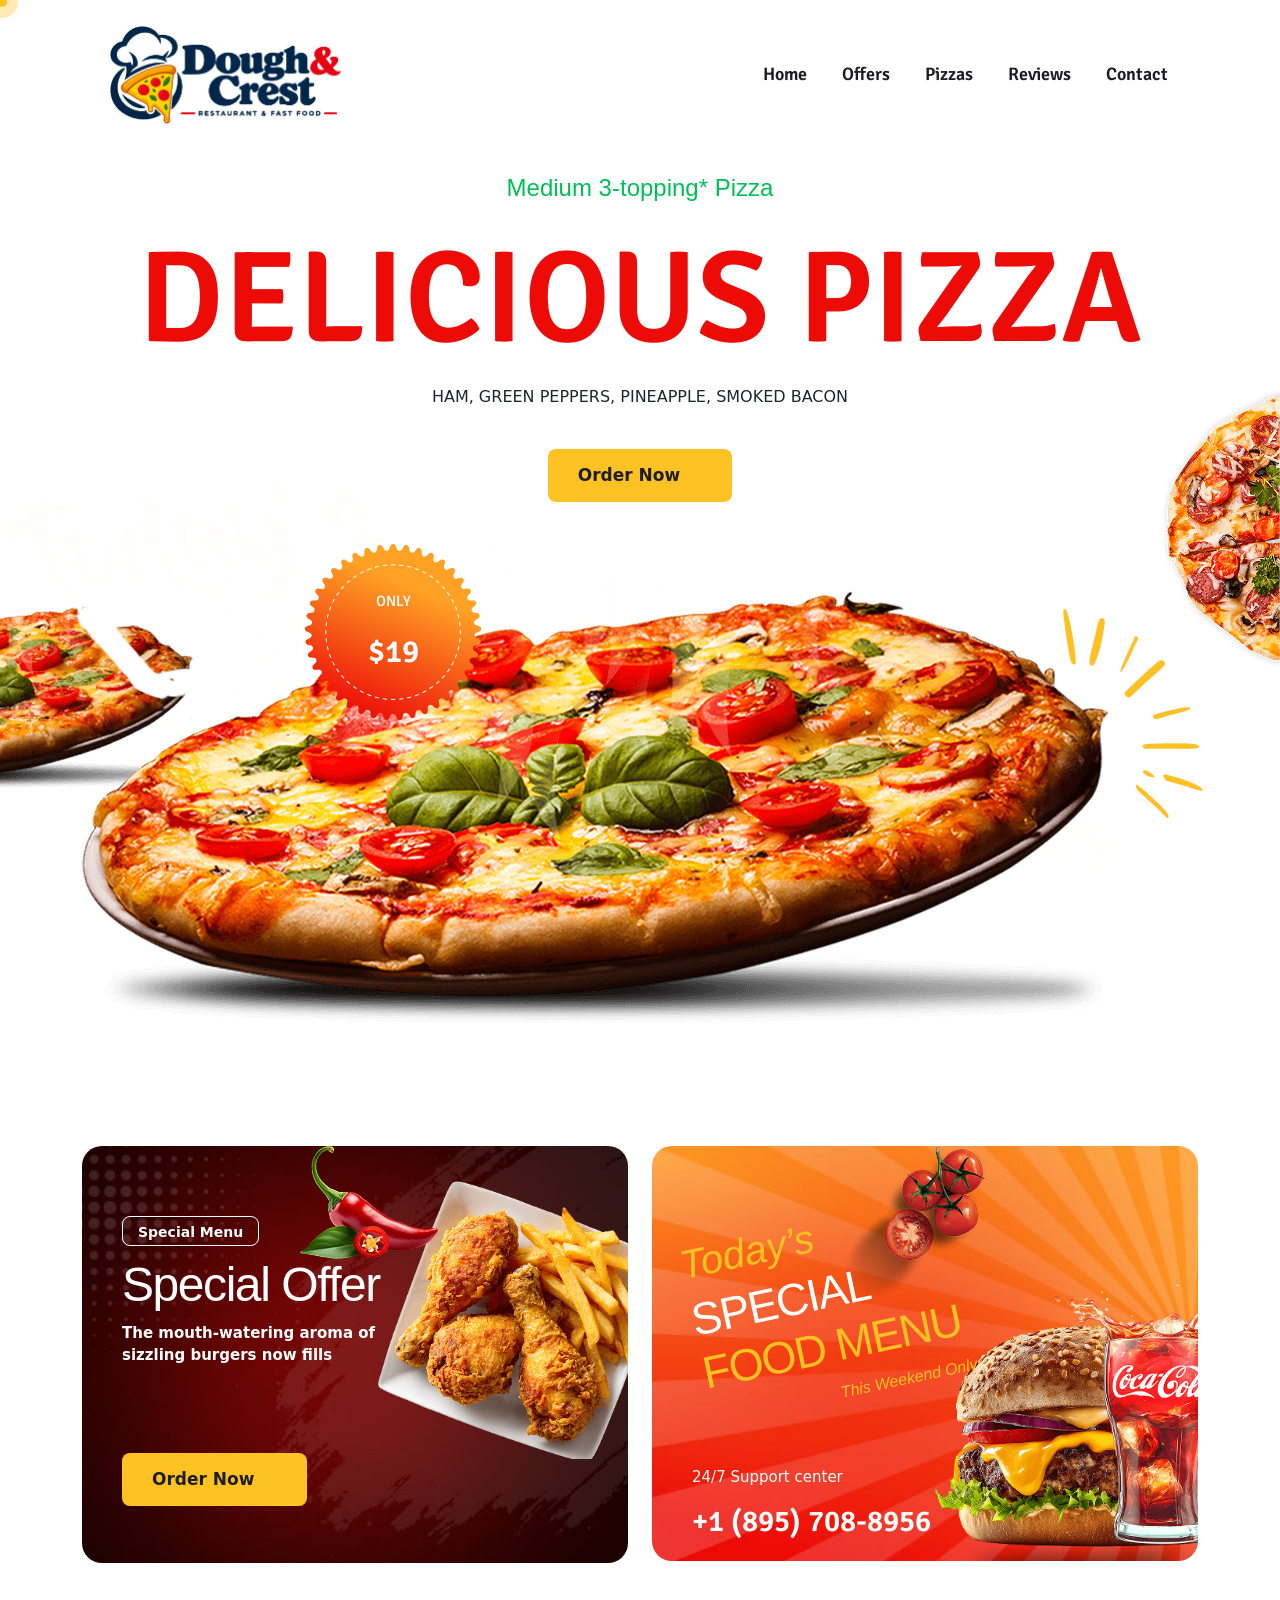
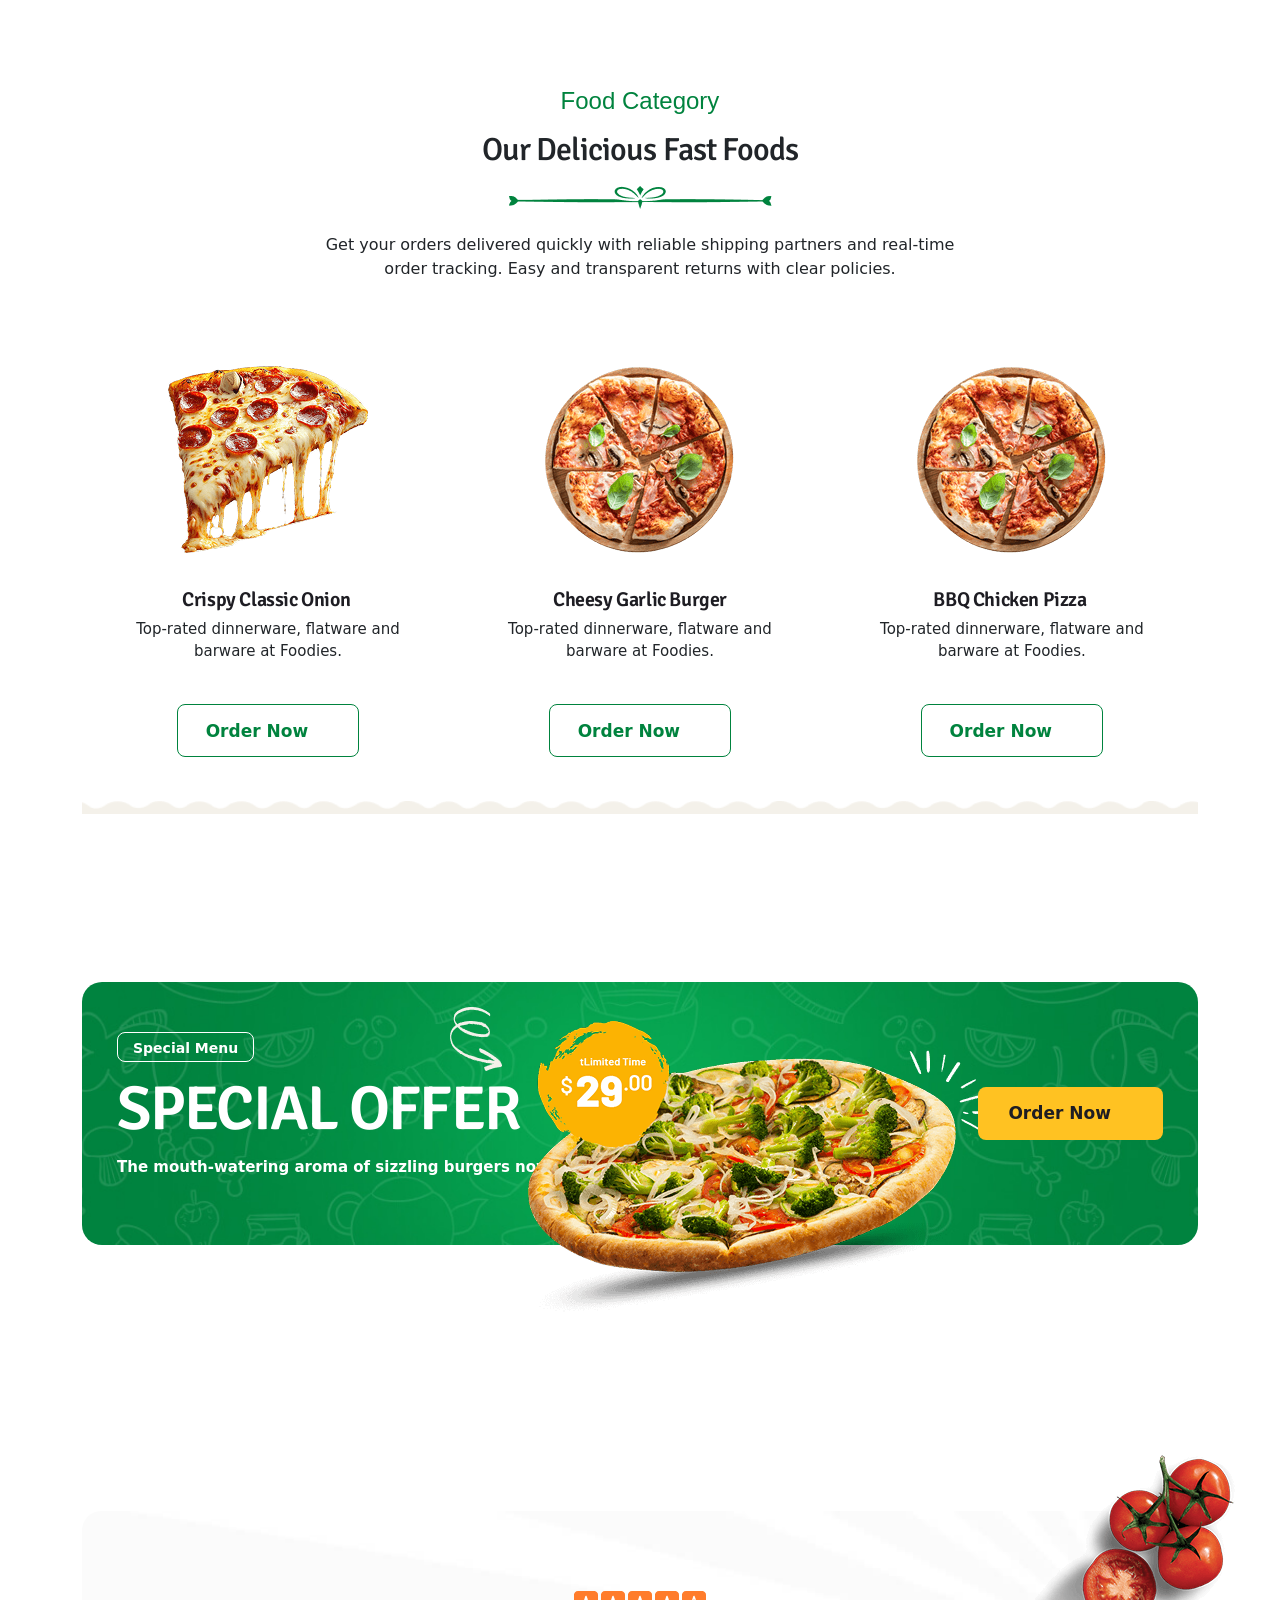
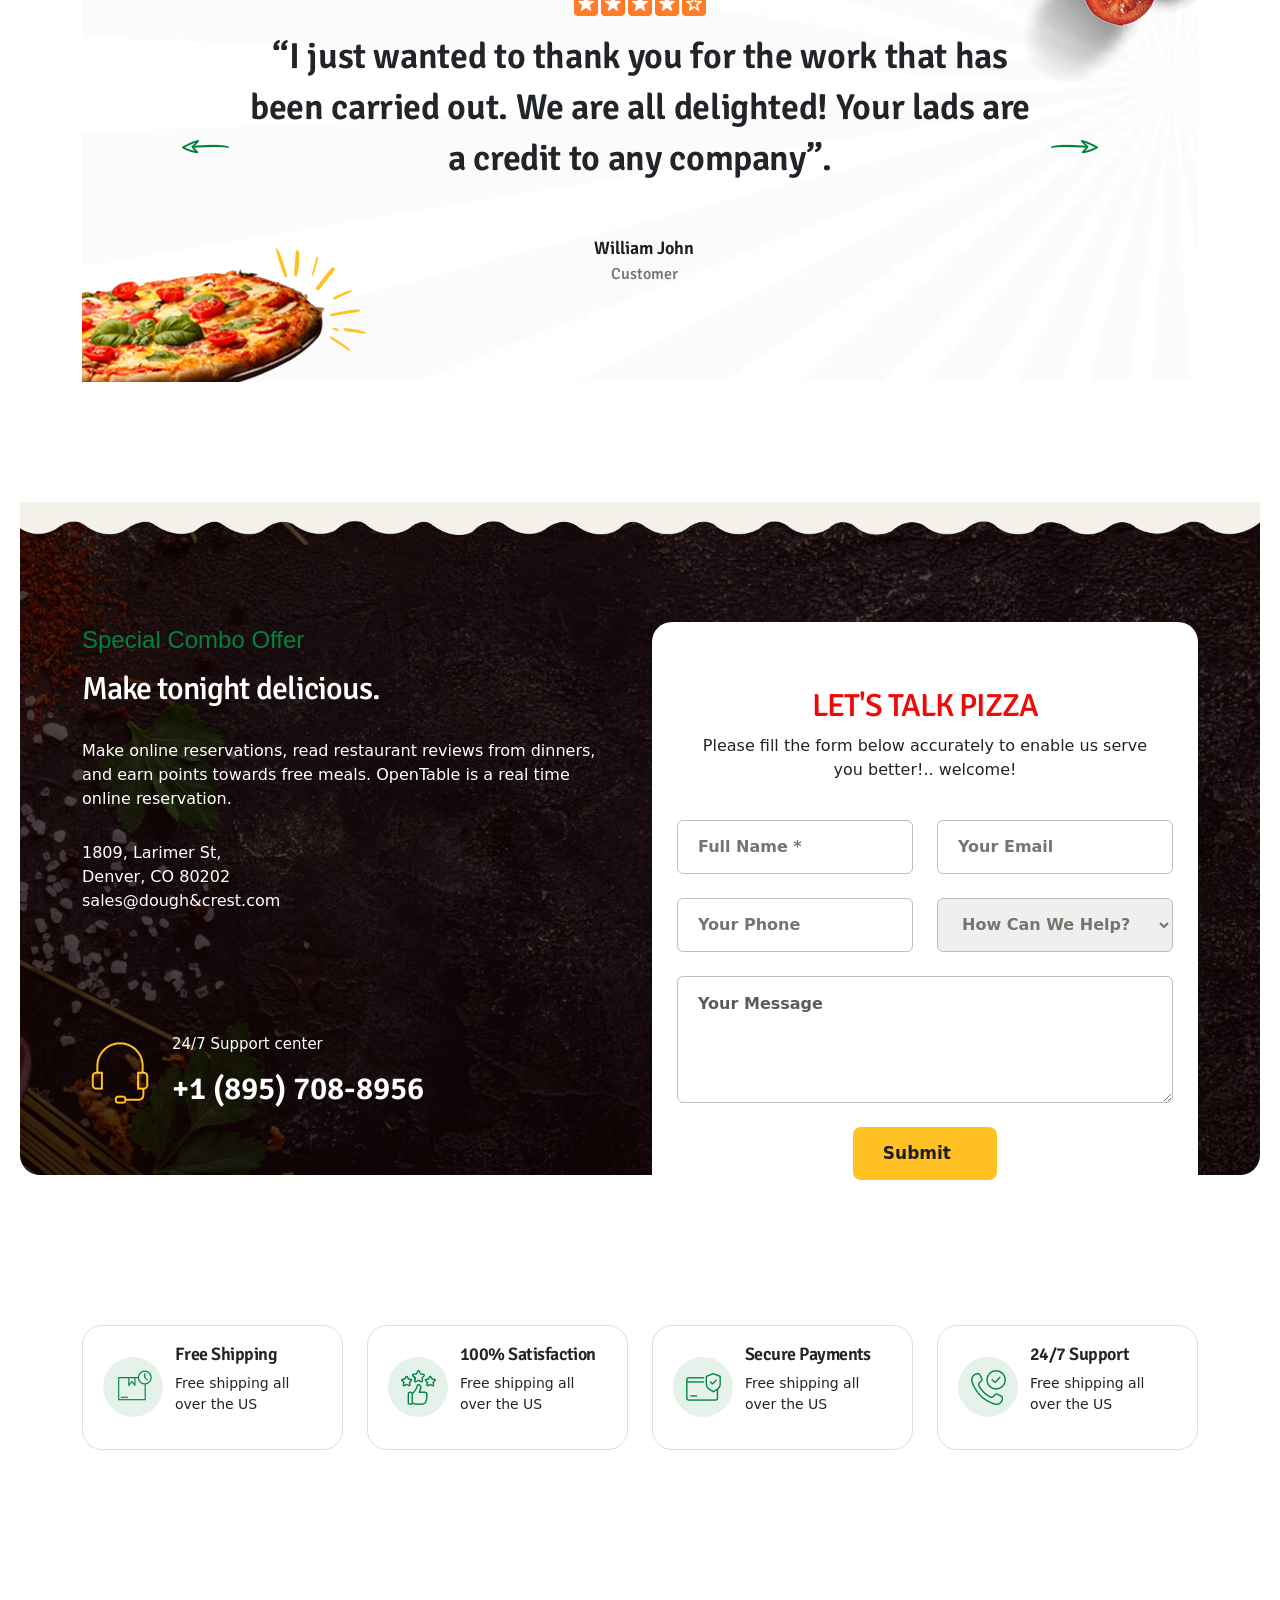
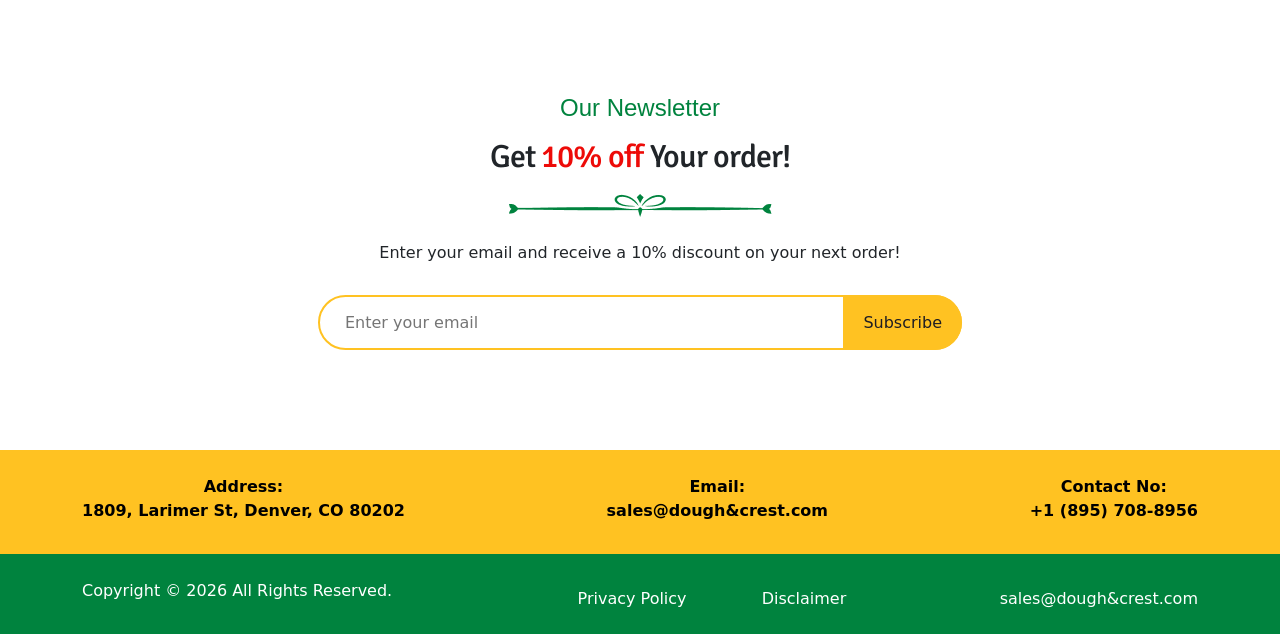
==== index.html @ ac4970d8 "Add files via upload" ====
<!DOCTYPE html>
<html lang="en">
    <!--<< Header Area >>-->
   <head>
        <!-- ========== Meta Tags ========== -->
        <meta charset="UTF-8">
        <meta http-equiv="X-UA-Compatible" content="IE=edge">
        <meta name="viewport" content="width=device-width, initial-scale=1">
        <meta name="description" content="Meo – Restaurant & Fast Food">
        <!-- ======== Page title ============ -->
        <title>Dough & Crest – Restaurant & Fast Food </title>

        <!--Start of Tawk.to Script-->
<script type="text/javascript">
var Tawk_API=Tawk_API||{}, Tawk_LoadStart=new Date();
(function(){
var s1=document.createElement("script"),s0=document.getElementsByTagName("script")[0];
s1.async=true;
s1.src='https://embed.tawk.to/6abe51f4b576a434453c56e2/1k3rn09ch';
s1.charset='UTF-8';
s1.setAttribute('crossorigin','*');
s0.parentNode.insertBefore(s1,s0);
})();
</script>
<!--End of Tawk.to Script-->

        <!--<< Favcion >>-->
        <!--<< Bootstrap min.css >>-->
        
        <link rel="stylesheet" href="main.css">
    </head>
    <body>

        <div class="page-wrapper">

           

            <!-- Back To Top Start -->
            <button id="back-top" class="back-to-top">
                <i class="fa-regular fa-arrow-up"></i>
            </button>

            <!-- MouseCursor Start -->
            <div class="mouseCursor cursor-outer"></div>
            <div class="mouseCursor cursor-inner"></div>

            <!-- Offcanvas Area Start -->
            <div class="fix-area">
                <div class="offcanvas__info">
                    <div class="offcanvas__wrapper">
                        <div class="offcanvas__content">
                            <div class="offcanvas__top d-flex justify-content-between align-items-center">
                                <div class="offcanvas__logo">
                                    <a href="index.html">
                                       Meo
                                    </a>
                                </div>
                                <div class="offcanvas__close">
                                    <button>
                                        <i class="fa-thin fa-times"></i>
                                    </button>
                                </div>
                            </div>
                            <div class="mobile-menu fix"></div>
                           
                           
                        </div>
                       
                    </div>
                </div>
            </div>
            <div class="offcanvas__overlay"></div>

            <!-- Header Section Start -->
            <header class="header-section-2">
                
                
                <div id="header-sticky" class="header-1 header-2">
                    <div class="container">
                        <div class="mega-menu-wrapper">
                            <div class="header-main">
                                <a href="index.html" class="logo-1">
Meo                                </a>
                                 <div class="category-wrapper">
                                    <button class="category-btn">
                                    <img src="css/logo.png" style="    max-height: 102px;" />
                                       
                                    </button>
                                    
                                   
                                </div>
                                <div class="header-right d-flex justify-content-end align-items-center">
                                     <div class="mean__menu-wrapper">
                                    <div class="main-menu">
                                        <nav id="mobile-menu">
                                            <ul>
                                                <li>
                                                    <a href="index.html">Home</a>
                                                </li>
                                                 <li>
                                                    <a href="#offers">Offers</a>
                                                </li>
                                                 <li>
                                                    <a href="#pizza">Pizzas</a>
                                                </li>
                                                <li>
                                                    <a href="#reviews">Reviews</a>
                                                </li>
                                            
                                                <li>
                                                    <a href="#order-now">Contact</a>
                                                </li>
                                                
                                                
                                            </ul>
                                        </nav>
                                    </div>
                                </div>
                                    <div class="header__hamburger my-auto d-xl-none">
                                        <div class="sidebar__toggle">
                                            <span></span>
                                            <span></span>
                                            <span></span>
                                        </div>
                                    </div>
                                </div>
                            </div>
                        </div>
                    </div>
                </div>
            </header>

            <div id="smooth-wrapper">
                <div id="smooth-content">
                    <!-- Hero Section Start -->
                    <section class="hero-section-2 hero-2 image-moving">
                        <div class="hero-shape1 float-bob-y">
                            <img src="css/hero-shape1.png" alt="img">
                        </div>
                        <div class="hero-shape2 float-bob-y">
                            <img src="css/hero-shape2.png" alt="img">
                        </div>
                        <div class="hero-shape3 float-bob-x">
                            <img src="css/hero-shape3.png" alt="img">
                        </div>
                        <div class="hero-shape4 float-bob-x">
                            <img src="css/hero-shape8.png" alt="img">
                        </div>
                        <div class="hero-shape5 float-bob-y">
                            <img src="css/hero-shape9.png" alt="img">
                        </div>
                        <div class="hero-shape6 float-bob-x">
                            <img src="css/hero-shape6.png" alt="img">
                        </div>
                         <div class="hero-shape7 float-bob-y">
                            <img src="css/hero-shape7.png" alt="img">
                        </div>
                        <div class="container">
                            <div class="hero-content">
                                <div class="s-1 float-bob-x">
                                    <img src="css/hero-shape4.png" alt="img">
                                </div>
                                 <div class="s-2 float-bob-y">
                                    <img src="css/hero-shape5.png" alt="img">
                                </div>
                                <span class="hero-sub">Medium 3-topping* Pizza</span>
                                <h1 class="split-title">
                                    DELICIOUS PIZZA
                                </h1>
                                <p>HAM, GREEN PEPPERS, PINEAPPLE, SMOKED BACON </p>
                                <a href="#order-now" class="theme-btn small-btn">Order Now <i class="fa-solid fa-basket-shopping"></i></a>
                            </div>
                            <div class="hero-image">
                                <img src="css/hero-image.png" alt="img" class="tilt_scale">
                                <div class="text-shape">
                                    <img src="css/hero-text.png" alt="img">
                                </div>
                                <div class="discount-box">
                                <img src="css/circle.png" alt="img">
                                    <div class="cont">
                                        <p>ONLY</p>
                                        <span>$19</span>
                                    </div>
                                </div>
                            </div>
                        </div>
                    </section>

                    <!-- Food Banner Category Start -->
                    <section id="offers" class="footer-banner-two-sec fix section-padding">
                        <div class="burger-shape">
                            <img src="css/burger-shape.png" alt="img">
                        </div>
                        <div class="pizza-1">
                            <img src="css/pizza-shape.png" alt="img">
                        </div>
                        <div class="container">
                            <div class="row g-4">
                                <div class="col-lg-6 wow fadeInUp" data-wow-delay=".3s">
                                    <div class="food-banner-items-two bg-cover" style="background-image: url('css/food-banner-bg.jpg');">
                                        <div class="line-1">
                                        </div>
                                        <div class="chili-shape">
                                            <img src="css/chili-shape.png" alt="img">
                                        </div>
                                        <div class="shape2">
                                            <img src="css/shape2.png" alt="img">
                                        </div>
                                        <div class="content">
                                            <span class="menu-text">Special Menu</span>
                                            <h2>Special Offer</h2>
                                            <p>
                                                The mouth-watering aroma of <br class="d-block"> sizzling burgers now fills
                                            </p>
                                            <a href="#order-now" class="theme-btn small-btn">Order Now <i class="fa-solid fa-basket-shopping"></i></a>
                                        </div>
                                        <div class="thumb">
                                            <img src="css/ciken-fry.png" alt="img">
                                            <div class="shape">
                                                <img src="css/shape1.png" alt="img">
                                            </div>
                                        </div>
                                    </div>
                                </div>
                                <div class="col-lg-6 wow fadeInUp" data-wow-delay=".5s">
                                    <div class="food-banner-items-three bg-cover" style="background-image: url('css/food-banner-bg-2.jpg');">
                                        <div class="line-1">
                                        </div>
                                        <div class="content-2">
                                            <span class="sub-text">
                                                Today’s
                                            </span>
                                            <h2>
                                                Special <br>
                                                <span> Food Menu</span>
                                            </h2>
                                            <p>This Weekend Only</p>
                                        </div>
                                        <div class="info-items">
                                            <span>24/7 Support center</span>
                                                                                           <a href="+1 (895) 708-8956" class="number">+1 (895) 708-8956</a>

                                        </div>
                                        <div class="burger-image">
                                            <img src="css/burger-image.png" alt="img">
                                        </div>
                                        <div class="tomato-shape">
                                            <img src="css/tomato-shape.png" alt="img">
                                        </div>
                                    </div>
                                </div>
                            </div>
                        </div>
                    </section>

                    <!-- Shop Category Start -->
                    <section id="pizza" class="shop-category-section-2 pt-0 fix section-padding pb-0">
                        <div class="shape d-none d-xl-block">
                            <img src="css/shape11.png" alt="img">
                        </div>
                        <div class="container">
                            <div class="section-title text-center">
                                <span class="sub-title tz-sub-tilte tz-sub-anim tx-subTitle">Food Category</span>
                                <h2 class="tx-title sec_title  tz-itm-title tz-itm-anim">
                                    Our Delicious Fast Foods
                                </h2>
                                <div class="sec-line mt-3 mb-4">
                                    <img src="css/sec-line.png" alt="img">
                                </div>
                                <p>
                                    Get your orders delivered quickly with reliable shipping partners and real-time <br> order tracking. Easy and transparent returns with clear policies.
                                </p>
                            </div>
                            <div class="swiper shop-category-slider-2">
                                <div class="swiper-wrapper">
                                    <div class="swiper-slide wow fadeInUp" data-wow-delay=".2s">
                                        <div class="shop-category-box-items-2">
                                            <div class="thumb">
                                                <img src="css/3.png" alt="img">
                                            </div>
                                            <div class="content">
                                                <div class="star">
                                                    <i class="fa-etch fa-solid fa-star"></i>
                                                    <i class="fa-etch fa-solid fa-star"></i>
                                                    <i class="fa-etch fa-solid fa-star"></i>
                                                    <i class="fa-etch fa-solid fa-star"></i>
                                                    <i class="fa-light fa-star"></i>
                                                </div>
                                                <h3 class="title">
                                                    <a href="shop-details.html">Crispy Classic Onion </a>
                                                </h3>
                                                <p>
                                                    Top-rated dinnerware, flatware and barware at Foodies.
                                                </p>
                                                <a href="#order-now" class="theme-btn small-btn">Order Now <i class="fa-solid fa-basket-shopping"></i></a>
                                            </div>
                                            <div class="line-1">
                                                <img src="css/line-1.png" alt="img">
                                            </div>
                                        </div>
                                    </div>
                                    <div class="swiper-slide wow fadeInUp" data-wow-delay=".4s">
                                        <div class="shop-category-box-items-2">
                                            <div class="thumb">
                                                <img src="css/1.png" alt="img">
                                            </div>
                                            <div class="content">
                                                <div class="star">
                                                    <i class="fa-etch fa-solid fa-star"></i>
                                                    <i class="fa-etch fa-solid fa-star"></i>
                                                    <i class="fa-etch fa-solid fa-star"></i>
                                                    <i class="fa-etch fa-solid fa-star"></i>
                                                    <i class="fa-light fa-star"></i>
                                                </div>
                                                <h3 class="title">
                                                    <a href="shop-details.html">Cheesy Garlic Burger</a>
                                                </h3>
                                                <p>
                                                    Top-rated dinnerware, flatware and barware at Foodies.
                                                </p>
                                                <a href="#order-now" class="theme-btn small-btn">Order Now <i class="fa-solid fa-basket-shopping"></i></a>
                                            </div>
                                            <div class="line-1">
                                                <img src="css/line-1.png" alt="img">
                                            </div>
                                        </div>
                                    </div>
                                    <div class="swiper-slide wow fadeInUp" data-wow-delay=".6s">
                                        <div class="shop-category-box-items-2">
                                            <div class="thumb">
                                                <img src="css/2.png" alt="img">
                                            </div>
                                            <div class="content">
                                                <div class="star">
                                                    <i class="fa-etch fa-solid fa-star"></i>
                                                    <i class="fa-etch fa-solid fa-star"></i>
                                                    <i class="fa-etch fa-solid fa-star"></i>
                                                    <i class="fa-etch fa-solid fa-star"></i>
                                                    <i class="fa-light fa-star"></i>
                                                </div>
                                                <h3 class="title">
                                                    <a href="shop-details.html">BBQ Chicken Pizza </a>
                                                </h3>
                                                <p>
                                                    Top-rated dinnerware, flatware and barware at Foodies.
                                                </p>
                                                <a href="#order-now" class="theme-btn small-btn">Order Now <i class="fa-solid fa-basket-shopping"></i></a>
                                            </div>
                                            <div class="line-1">
                                                <img src="css/line-1.png" alt="img">
                                            </div>
                                        </div>
                                    </div>
                                   
                                </div>
                                <div class="swiper-dot style-2 text-center mt-5">
                                    <div class="dot2"></div> 
                                </div>
                            </div>
                        </div>
                    </section>

                    <!-- Special Menu Section Start -->
                    <section  class="special-menu-banner-two fix section-padding image-moving">
                         <div class="shape d-none d-xxl-block float-bob-y">
                            <img src="css/shape9.png" alt="img">
                        </div>
                         <div class="shape-2 d-none d-xxl-block float-bob-y">
                            <img src="css/shape10.png" alt="img">
                        </div>
                        <div class="container">
                            <div class="special-menu-banner-wrapper-two bg-cover" style="background-image: url('css/offer-bg.jpg');">
                                <div class="content">
                                    <span class="sub-text">Special Menu</span>
                                    <h2 class="split-title">
                                        Special Offer
                                    </h2>
                                    <p>The mouth-watering aroma of sizzling burgers now fills</p>
                                </div>
                                <div class="pizza-image">
                                    <img src="css/pizza-image.png" alt="img" class="tilt_scale">
                                </div>
                                <a href="#order-now" class="theme-btn small-btn">Order Now <i class="fa-solid fa-basket-shopping"></i></a>
                                <div class="vec-shape float-bob-x">
                                    <img src="css/vec.png" alt="img">
                                </div>
                                <div class="shape-3">
                                    <img src="css/shape3.png" alt="img">
                                </div>
                            </div>
                        </div>
                    </section>

                 

               

              

                   


                    <!-- Testimonial Section Start -->
                    <section id="reviews" class="testimonial-section-two fix section-padding">
                        <div class="container">
                            <div class="testimonial-wrapper-two bg-cover" style="background-image: url('css/testimonial-bg.jpg');">
                                <div class="testi-shape">
                                    <img src="css/testi-shape1.png" alt="img">
                                </div>
                                <div class="testi-shape-2">
                                    <img src="css/testi-shape2.png" alt="img">
                                </div>
                                <div class="testi-shape-3">
                                    <img src="css/testi-shape3.png" alt="img">
                                </div>
                                <div class="testi-shape-4">
                                    <img src="css/testi-shape4.png" alt="img">
                                </div>
                                 <div class="testi-shape-5">
                                    <img src="css/testi-shape5.png" alt="img">
                                </div>
                                <div class="swiper testimonial-slider-2">
                                    <div class="swiper-wrapper">
                                        <div class="swiper-slide">
                                            <div class="testimonial-items-two">
                                                <div class="star">
                                                    <img src="css/star.png" alt="img">
                                                </div>
                                                <h2 class="title">
                                                    “I just wanted to thank you for the work that has been carried out. We are all delighted! Your lads are a credit to any company”.
                                                </h2>
                                                <div class="testi-info">
                                                    <div class="image">
                                                    </div>
                                                    <div class="content">
                                                        <span>William John</span>
                                                        <p>Customer</p>
                                                    </div>
                                                </div>
                                            </div>
                                        </div>
                                        <div class="swiper-slide">
                                            <div class="testimonial-items-two">
                                                <div class="star">
                                                </div>
                                                <h2 class="title">
                                                    “The crust has that perfect crisp-chewy thing going on. We were already planning our next order”.
                                                </h2>
                                                <div class="testi-info">
                                                    <div class="image">
                                                    </div>
                                                    <div class="content">
                                                        <span>Morgan T</span>
                                                        <p>Customer</p>
                                                    </div>
                                                </div>
                                            </div>
                                        </div>
                                    </div>
                                </div>
                                <div class="array-button">
                                    <button class="array-prevs">
                                        <img src="css/arrow-left.png" alt="img">
                                    </button>
                                    <button class="array-nexts">
                                        <img src="css/arrow-right.png" alt="img">
                                    </button>
                                </div>
                            </div>
                             
                        </div>
                    </section>

                    <!-- Comboo Offer Section Start -->
                    <section id="order-now" class="comboo-offer-section-two section-padding bg-cover pb-0" style="background-image: url('css/comboo-offer-bg.jpg');">
                        <div class="shape-1">
                            <img src="css/shape13.png" alt="img">
                        </div>
                        <div class="shape-2">
                            <img src="css/shape14.png" alt="img">
                        </div>
                        <div class="shape-3 d-none d-xl-block">
                            <img src="css/shape15.png" alt="img">
                        </div>
                        <div class="top-shape d-none d-xl-block">
                            <img src="css/top-shape.png" alt="img">
                        </div>
                        <div class="container">
                            <div class="row g-4">
                                <div class="col-lg-6">
                                    <div class="comboo-offer-content-two">
                                        <div class="section-title mb-0">
                                            <span class="sub-title tz-sub-tilte tz-sub-anim tx-subTitle">Special Combo Offer</span>
                                            <h2 class="tx-title sec_title  tz-itm-title tz-itm-anim text-white">
                                                Make tonight delicious.
                                            </h2>
                                            <div class="sec-line mt-3">
                                            </div>
                                        </div>
                                        <p class="text wow fadeInUp" data-wow-delay=".3s">
                                            Make online reservations, read restaurant reviews from dinners, and earn points towards free meals. OpenTable is a real time online reservation.
                                        </p>
                                        
                                        <p class="text wow fadeInUp" data-wow-delay=".3s">
                                           <span>1809, Larimer St, <br />Denver, CO 80202
</span><br />
                                             <span>sales@dough&crest.com
</span>
                                        </p>
                                        <div class="info-items wow fadeInUp" data-wow-delay=".5s">
                                            <div class="icon">
                                                <img src="css/support.png" alt="img">
                                            </div>
                                             
                                            <div class="info-content">
                                                <span>24/7 Support center</span>
                                                <a href="+1 (895) 708-8956" class="number">+1 (895) 708-8956</a>
                                            </div>
                                        </div>
                                    </div>
                                </div>
                                <div class="col-lg-6">
                                    <div class="comboo-contact-form wow fadeInUp" data-wow-delay=".3s">
                                        <div class="shape1">
                                            <img src="css/shape16.png" alt="img">
                                        </div>
                                        <div class="shape2">
                                            <img src="css/shape17.png" alt="img">
                                        </div>
                                       
                                        <h2 class="title">
                                            Let's talk pizza
                                        </h2>
                                        <p class="text">
                                            Please fill the form below accurately to enable us serve <br>  you better!.. welcome!
                                        </p>
                                        <form action="contact-form.php"  method="POST">
                                            <div class="row g-4">
                                                <div class="col-lg-6 col-md-6">
                                                    <div class="form-clt">
                                                        <input type="text" placeholder="Full name *">
                                                    </div>
                                                </div>
                                                <div class="col-lg-6 col-md-6">
                                                    <div class="form-clt">
                                                        <input type="text" placeholder="Your email">
                                                    </div>
                                                </div>
                                                 <div class="col-lg-6 col-md-6">
                                                    <div class="form-clt">
                                                        <input type="tel" placeholder="Your Phone">
                                                    </div>
                                                </div>
                                                 <div class="col-lg-6 col-md-6">
                                                    <div class="form-clt">
                                                    
                                                        
                                                        <select class="single-select w-100"><option>How can we help?</option><option>Order inquiry</option><option>Catering</option><option>Private event</option></select>
                                                       
                                                    </div>
                                                </div>
                                                <div class="col-lg-12">
                                                    <div class="form-clt">
                                                        <div class="form">
                                                           <textarea class="form-control" rows="5" required="" placeholder="Your message"></textarea>
                                                        </div>
                                                    </div>
                                                </div>
                                                <div class="col-lg-12">
                                                    <div class="form-clt">
                                                       <button type="submit" class="theme-btn small-btn">Submit<i class="fa-light fa-arrow-up-right"></i></button>
                                                    </div>
                                                </div>
                                            </div>
                                        </form>
                                    </div>
                                </div>
                            </div>
                        </div>
                    </section>

                  

                
 <!-- Support Feature Section Start -->
                    <section style="margin-top: 150px;" class="support-feature-section-two section-padding pt-0">
                        <div class="shape d-none d-xl-block">
                            <img src="css/shape7.png" alt="img">
                        </div>
                        <div class="container">
                            <div class="row g-4 row-cols-xl-4 row-cols-xl-3 row-cols-md-2 row-cols-sm-2  row-cols-1">
                                <div class="col wow fadeInUp" data-wow-delay=".2s">
                                    <div class="support-feature-box-two">
                                        <div class="icon">
                                            <img src="css/icon-1.png" alt="img">
                                        </div>
                                        <div class="content">
                                            <h2 class="title">
                                                Free Shipping
                                            </h2>
                                            <p>
                                                Free shipping all over the US
                                            </p>
                                        </div>
                                    </div>
                                </div>
                                <div class="col wow fadeInUp" data-wow-delay=".4s">
                                    <div class="support-feature-box-two">
                                        <div class="icon">
                                            <img src="css/icon-2.png" alt="img">
                                        </div>
                                        <div class="content">
                                            <h2 class="title">
                                                100% Satisfaction
                                            </h2>
                                            <p>
                                                Free shipping all over the US
                                            </p>
                                        </div>
                                    </div>
                                </div>
                                <div class="col wow fadeInUp" data-wow-delay=".6s">
                                    <div class="support-feature-box-two">
                                        <div class="icon">
                                            <img src="css/icon-3.png" alt="img">
                                        </div>
                                        <div class="content">
                                            <h2 class="title">
                                                Secure Payments
                                            </h2>
                                            <p>
                                                Free shipping all over the US
                                            </p>
                                        </div>
                                    </div>
                                </div>
                                <div class="col wow fadeInUp" data-wow-delay=".8s">
                                    <div class="support-feature-box-two">
                                        <div class="icon">
                                            <img src="css/icon-4.png" alt="img">
                                        </div>
                                        <div class="content">
                                            <h2 class="title">
                                                24/7 Support
                                            </h2>
                                            <p>
                                                Free shipping all over the US
                                            </p>
                                        </div>
                                    </div>
                                </div>
                            </div>
                        </div>
                    </section>
                   

                    <!-- Cta-Section Start -->
                    <section style="margin-bottom: " class="cta-section-4 section-padding pb-0 bg-white">
                        <div class="shape-1 d-none d-xl-block">
                            <img src="css/footer-shape1.png" alt="img">
                        </div>
                        <div class="shape-2 d-none d-xl-block">
                            <img src="css/footer-shape3.png" alt="img">
                        </div>
                         <div class="shape-3 d-none d-xl-block float-bob-y">
                            <img src="css/footer-shape2.png" alt="img">
                        </div>
                        <div class="container">
                            <div class="row g-6">
                                <div class="cta-from-content">
                                    <div class="section-title text-center mb-0">
                                        <span class="sub-title tz-sub-tilte tz-sub-anim tx-subTitle">Our Newsletter</span>
                                        <h2 class="tx-title sec_title  tz-itm-title tz-itm-anim">
                                         Get <span>10% off</span> Your order!
                                        </h2>
                                        <div class="sec-line mt-3 mb-4">
                                            <img src="css/sec-line.png" alt="img">
                                        </div>
                                        <p class="wow fadeInUp" data-wow-delay=".3s">Enter your email and receive a 10% discount on your next order!</p>
                                    </div>
                                    <div class="content wow fadeInUp" data-wow-delay=".5s">
                                        <form action="subscribe.php" method="POST">
                                        <input type="text" placeholder="Enter your email">
                                            <button class="email-btn" type="submit">
                                                Subscribe
                                            </button>
                                        </form>
                                    </div>
                                </div>
                            </div>
                        </div>
                    </section>
                    
                        

                    <!-- Footer Start -->
                    
                       <footer class="footer-section-4 fix pb-0 bg-white">
                        <div class="container">
                        
                        </div>
                        <div  style="    background-color: #ffc222;
    font-weight: 600; margin-top: 100px; text-align: center;"  class="footer-bottom style-3">
                            <div class="container">
                                <div class="footer-bottom-wrapper">
                                  <div class="copyright">  <p style="color: #000;">
                                     <strong> Address:</strong> <br/>1809, Larimer St, Denver, CO 80202
                                    </p>
                                    </div>
                                  <div class="footer-menu">
                                  <p style="color: #000;"><strong>Email:</strong> <br/>sales@dough&crest.com</p>
                                  
                                  </div>
                                    <div class="app-image">
                                      <p style="color: #000;"><strong>Contact No:</strong> <br/>+1 (895) 708-8956</p>
                                    </div>
                                </div>
                            </div>
                        </div>
                    </footer>
                    <footer class="footer-section-4 fix pb-0 bg-white">
                        <div class="container">
                        
                        </div>
                        <div style="margin-top: 0px;" class="footer-bottom style-3">
                            <div class="container">
                                <div class="footer-bottom-wrapper">
                                  <div class="copyright">  <p>
                                        Copyright © 2026 All Rights Reserved.
                                    </p>
                                    </div>
                                  <div class="footer-menu">
                                  <ul>
                                    <li><a href="privacy-policy.html">Privacy Policy</a></li>
                                    <li><a href="Disclaimer.html">Disclaimer </a></li>
                                    
                                    </ul>
                                  
                                  </div>
                                    <div class="app-image">
                                       <a style="color:#fff;" href="mailto:sales@dough&crest.com">sales@dough&crest.com</a> 
                                    </div>
                                </div>
                            </div>
                        </div>
                    </footer>
                </div>
            </div>
        </div>

    
        
        
        <style>
html {
    scroll-behavior: smooth;
}
            
            html {
    scroll-behavior: smooth;
}
textarea.form-control {
    min-height: 127px !important;}
            .sticky.header-1 .logo-1 {
    display: block;
    font-family: "Signika", sans-serif;
    font-size: 50px;
    color: #00833e;
    text-transform: uppercase;
}
            .header-1 .logo-1 , .offcanvas__logo{ font-family: "Signika", sans-serif;
    font-size: 50px;
    color: #00833e;
    text-transform: uppercase;}

            .header-1 .category-btn{ background: none!important;  font-family: "Signika", sans-serif;
    font-size: 50px;
    color: #00833e;
    text-transform: uppercase;}
section,
[id] {
    scroll-margin-top: 80px;
}
            
            div{ visibility: visible!important;}
            .offcanvas__overlay {
                display: none;}
            .theme-btn i{ opacity: 0;}
            .array-prev , .array-next{ opacity: 0;}
            a{ text-decoration: none!important;}
            .shop-category-box-items-2 .content .star {
    display: none;
    color: #FF7C2B;
    font-size: 14px;
    margin-bottom: 5px;
    margin-top: 10px;
}
            .shop-category-box-items-2 .content {
    margin-top: 35px;
    position: relative;
    z-index: 11;
}
            
            .shop-category-box-items-2 .content .title a {
    color: #1e1d23 !important;
    font-size: 20px;
    font-weight: 600;
    margin-bottom: 6px;
}
            
            .food-banner-items-three {
    border-radius: 20px;
    padding: 60px 40px 50px;
    position: relative;
    overflow: hidden;
    max-height: 415px;
}
        .swiper.shop-category-slider-2    .swiper-slide {
    flex-shrink: 0;
    width: 33.33%;
    height: 100%;
    position: relative;
    transition-property: transform;
    float: left;
    text-align: center;
}
            
            .hero-shape1 , .shape-3 , .shape , .shape-1 , .shape1 , .testi-shape-4 , .testi-shape-3 , .testi-shape , .shape-2 , .burger-shape , .pizza-1 , .shape2 , .hero-shape3 , .s-1 , .s-2 , .hero-shape6 , .hero-shape5 , .hero-shape4 { display: none!important}
          .footer-menu ul{ margin:0;}      
          .footer-menu ul li{ display: inline-block; padding: 0;}
          .footer-menu ul li {
    display: inline-block;
    margin: 0 35px;
}
          .footer-menu ul li a{ color: #fff;}     
</style>
        
        <script>
document.querySelectorAll('a[href^="#"]').forEach(link => {
    link.addEventListener('click', function (e) {
        const target = document.querySelector(this.getAttribute('href'));

        if (target) {
            e.preventDefault();

            target.scrollIntoView({
                behavior: 'smooth',
                block: 'start'
            });
        }
    });
});
</script>
    </body>
</html>
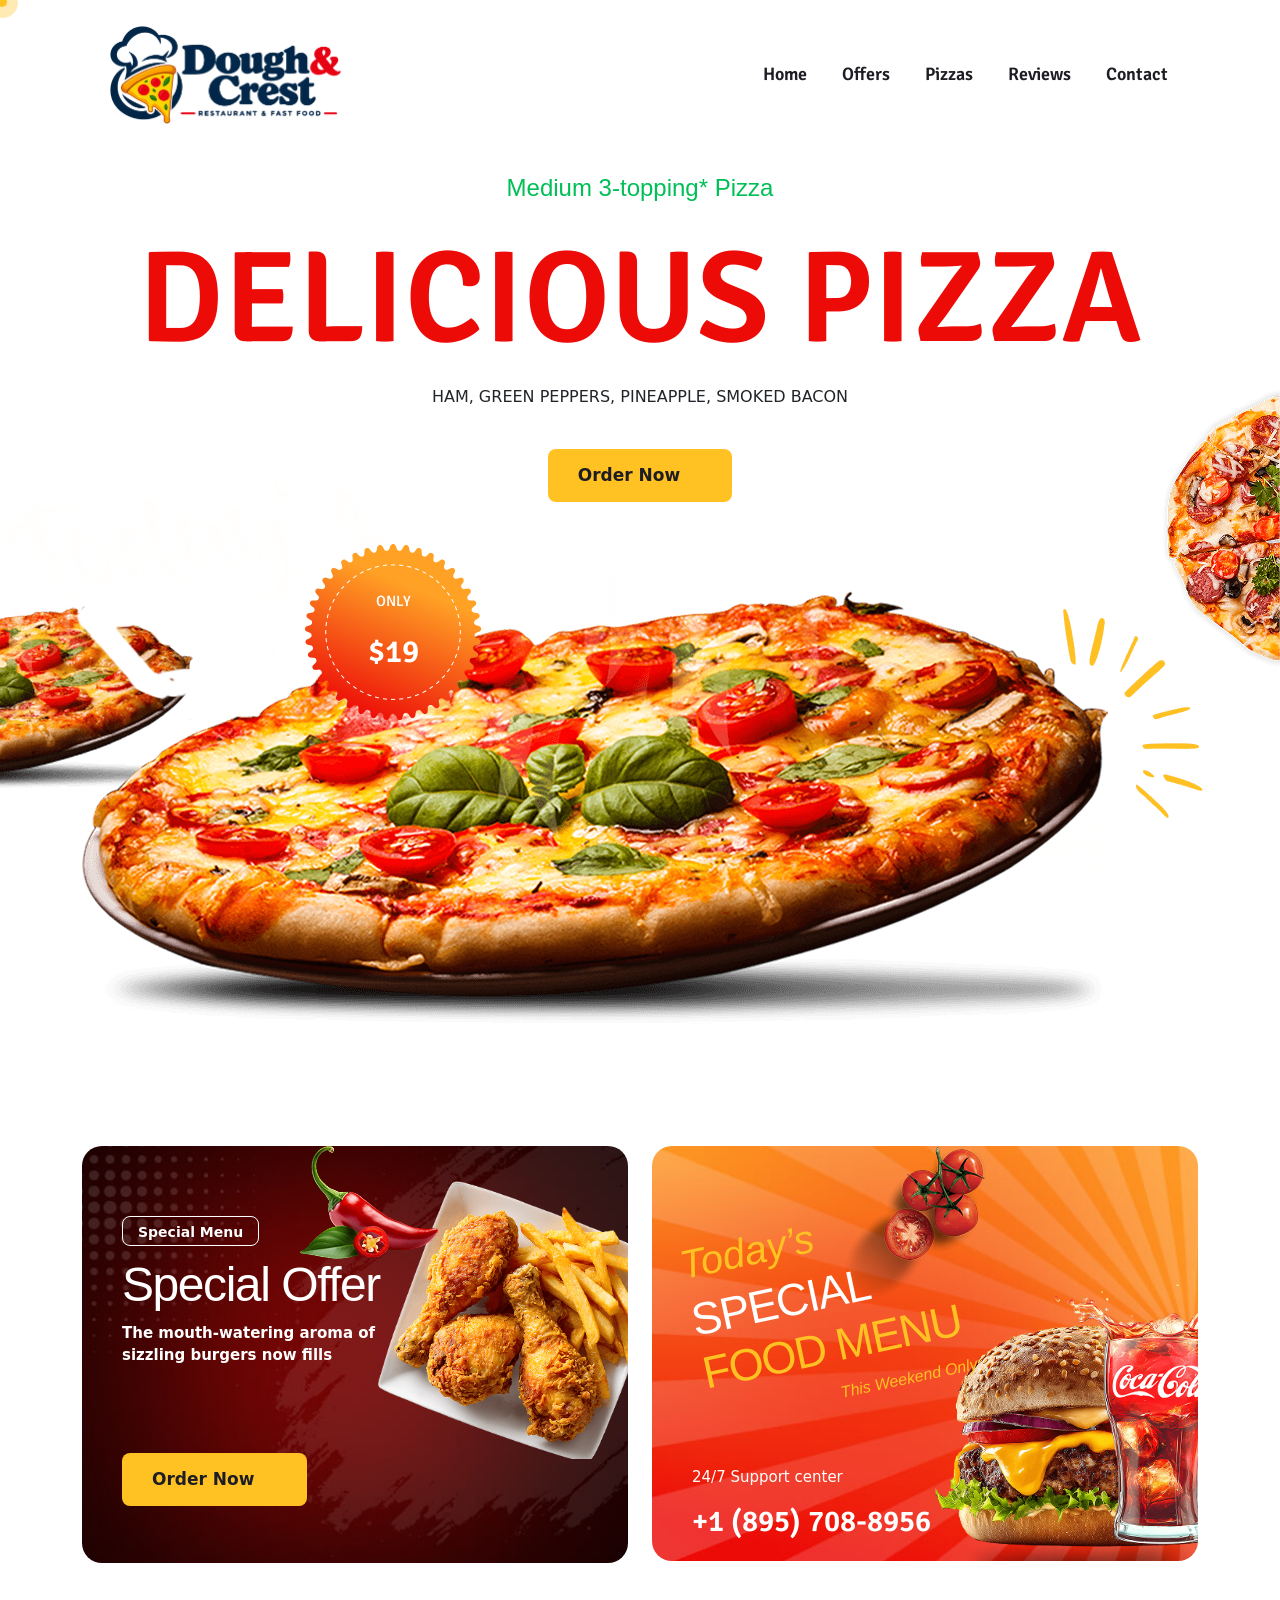
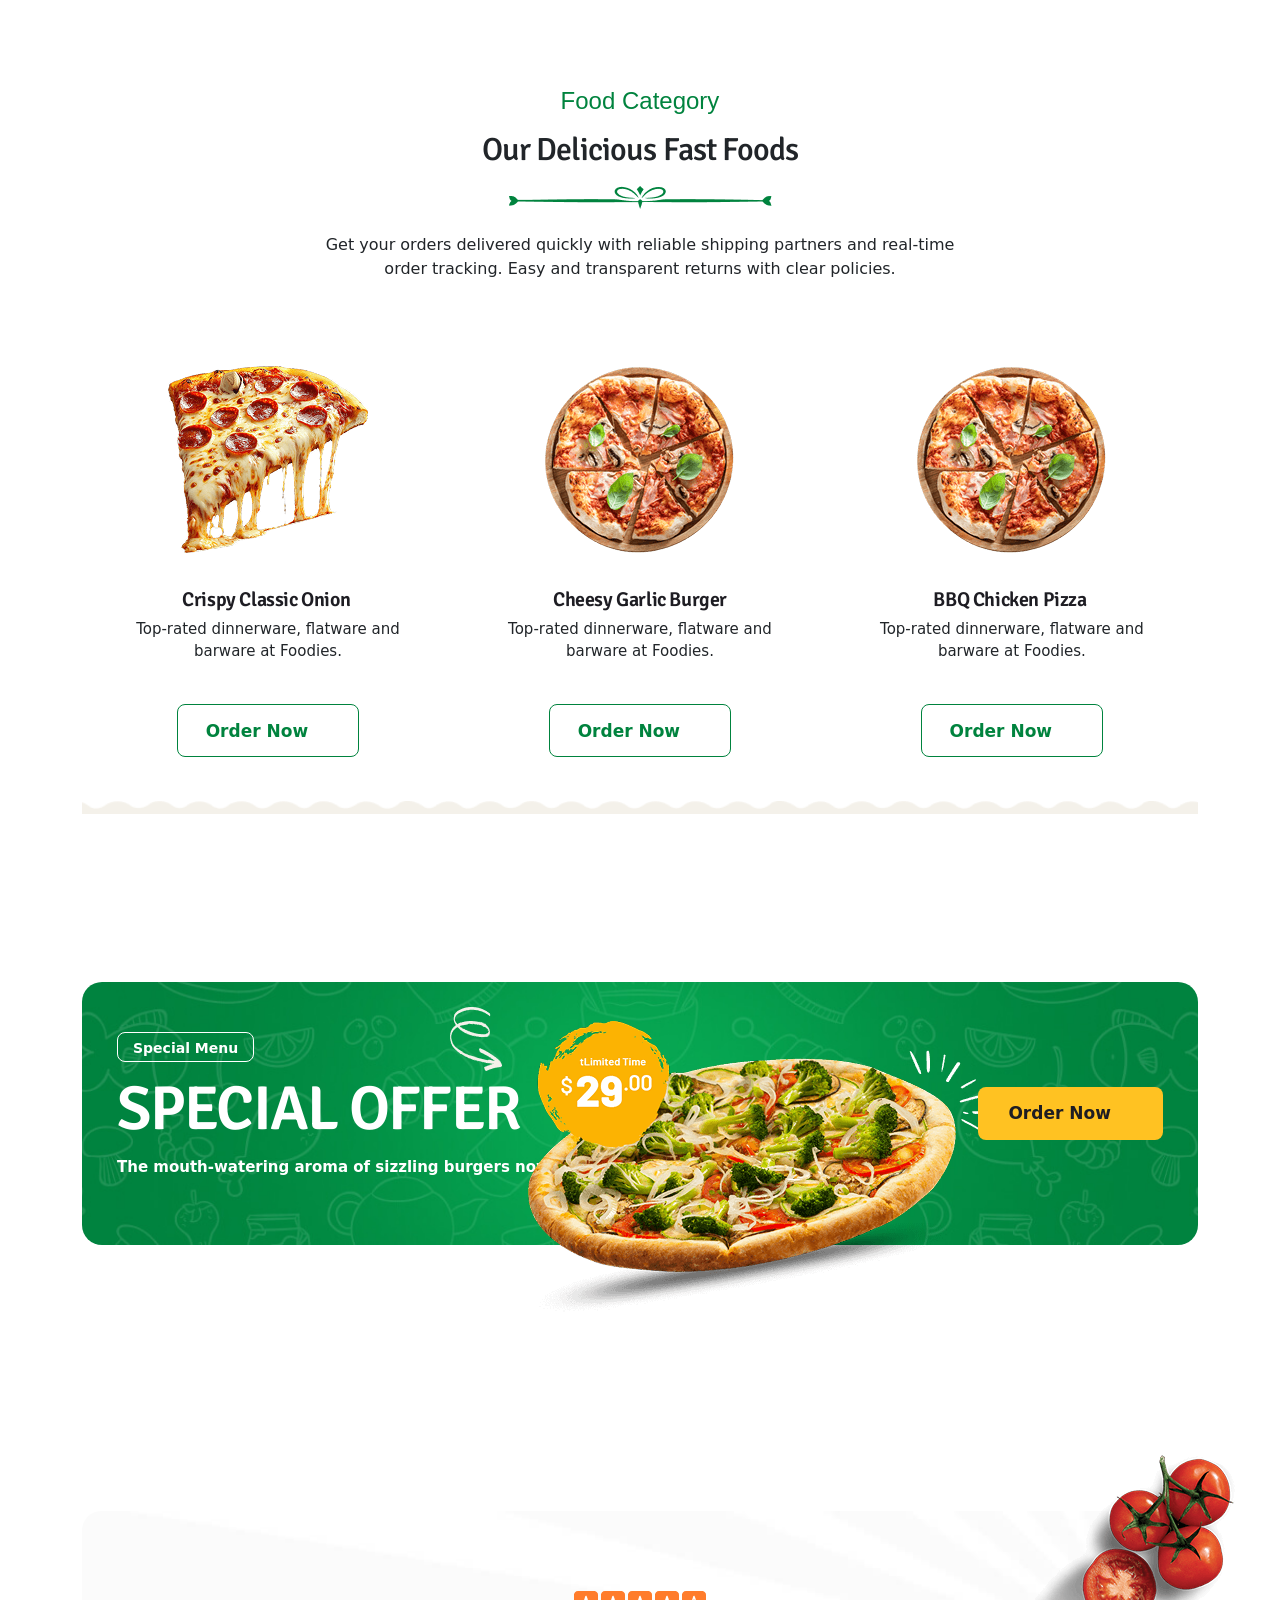
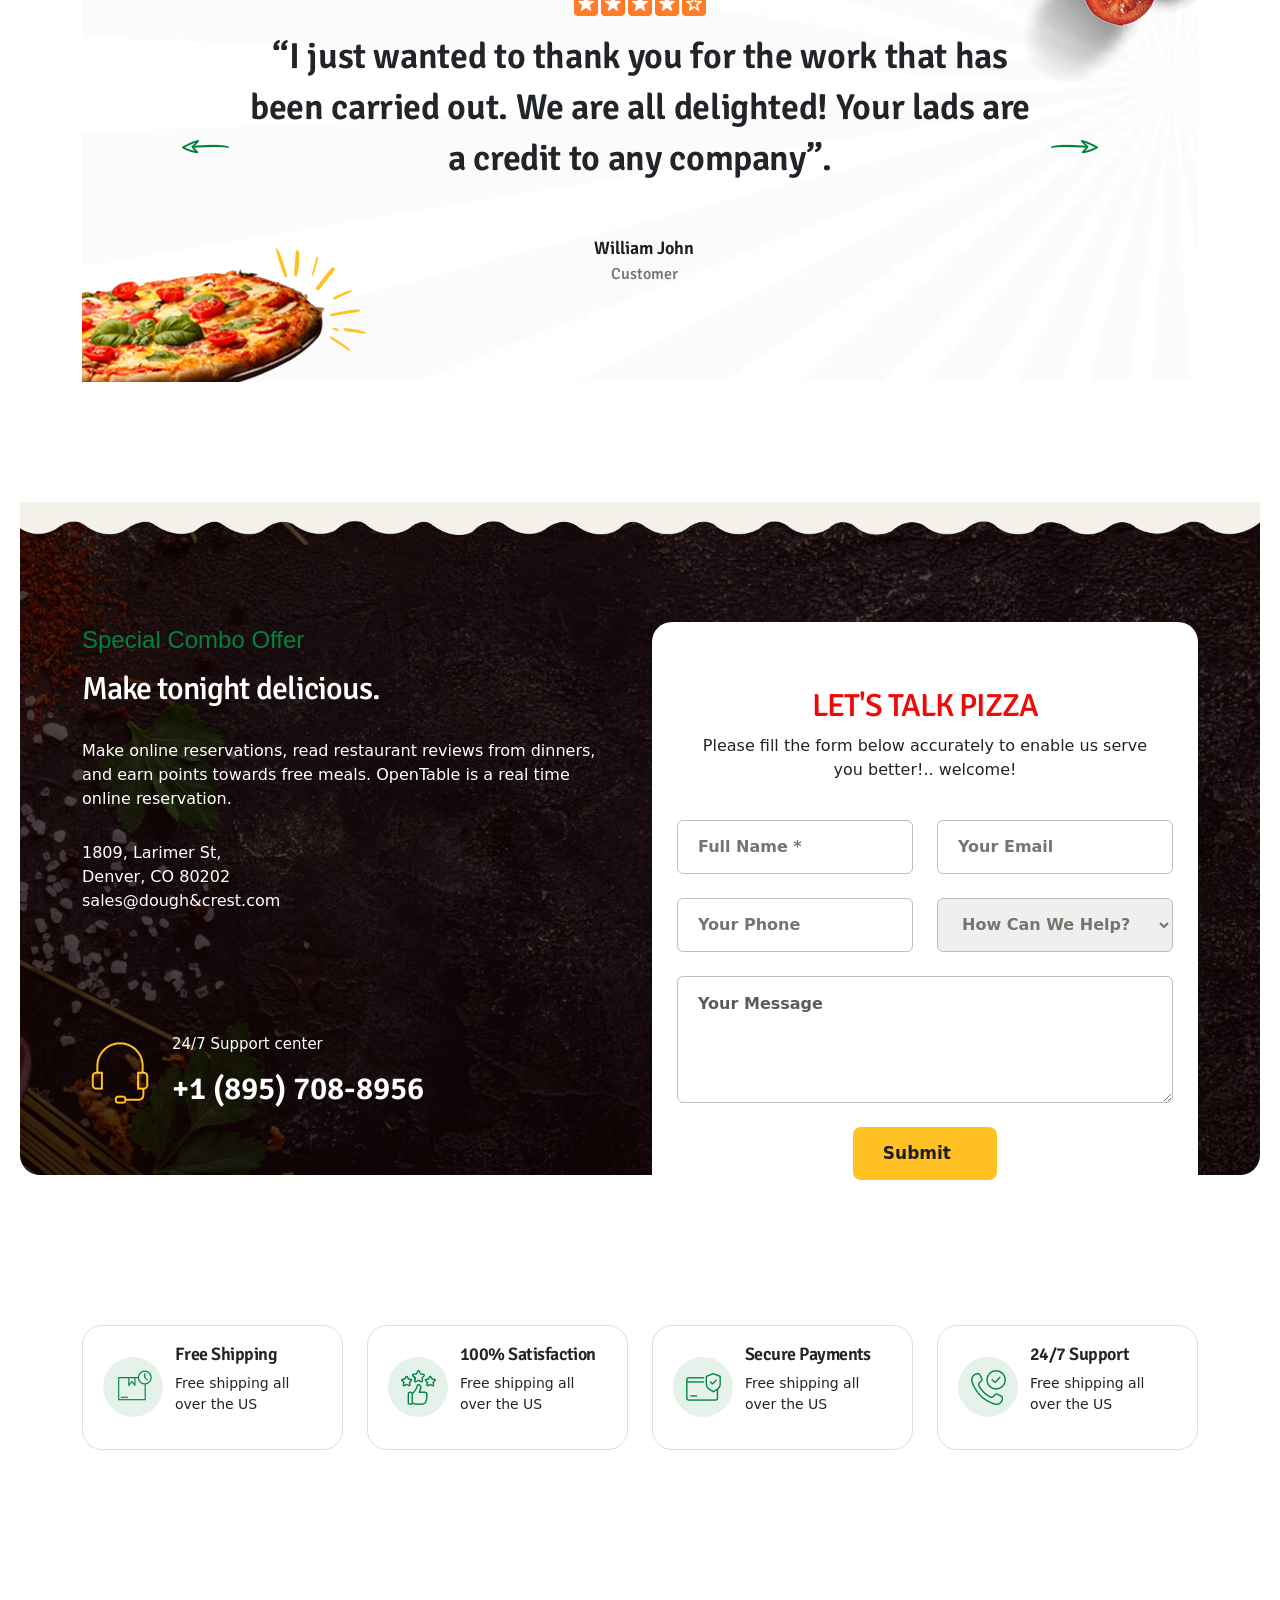
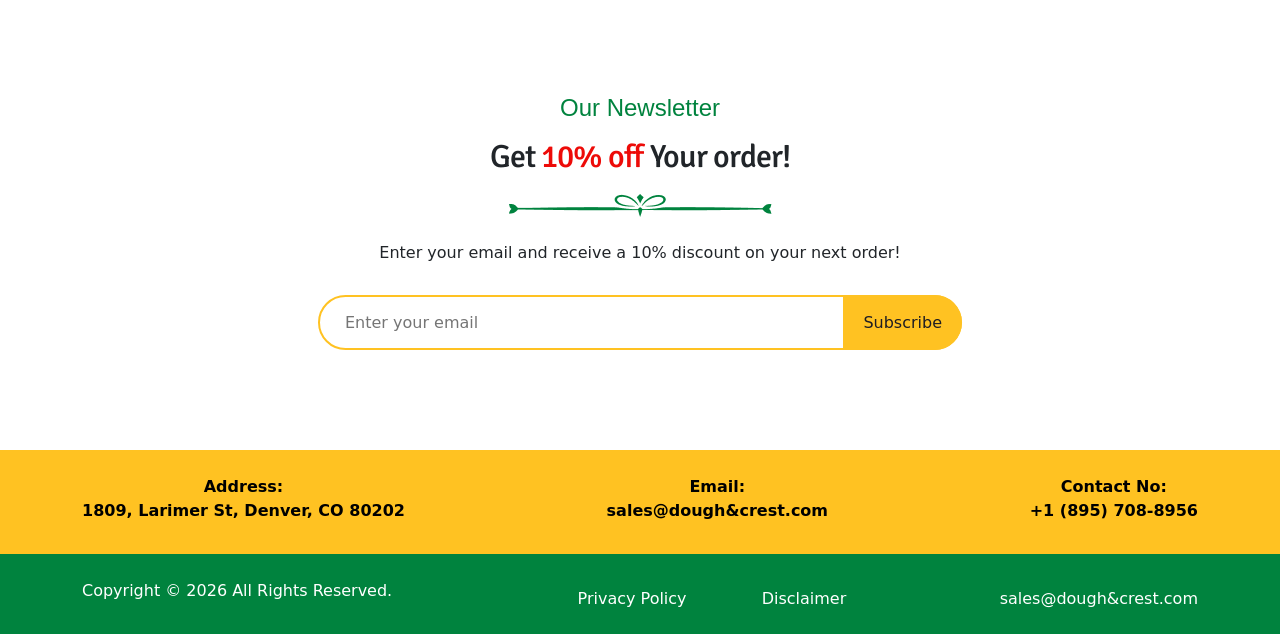
==== commit bbee986f: "Add files via upload" ====
--- a/index.html
+++ b/index.html
@@ -23,6 +23,25 @@
 })();
 </script>
 <!--End of Tawk.to Script-->
+
+<!-- Google tag (gtag.js) -->
+<script async src="https://www.googletagmanager.com/gtag/js?id=AW-18486942365"></script>
+<script>
+  window.dataLayer = window.dataLayer || [];
+  function gtag(){dataLayer.push(arguments);}
+  gtag('js', new Date());
+
+  gtag('config', 'AW-18486942365');
+</script>
+
+<!-- Event snippet for Page view conversion page -->
+<script>
+  gtag('event', 'conversion', {
+      'send_to': 'AW-18486942365/PCp4COTL6IwdEJ21oe9E',
+      'value': 1.0,
+      'currency': 'EUR'
+  });
+</script>
 
         <!--<< Favcion >>-->
         <!--<< Bootstrap min.css >>-->
